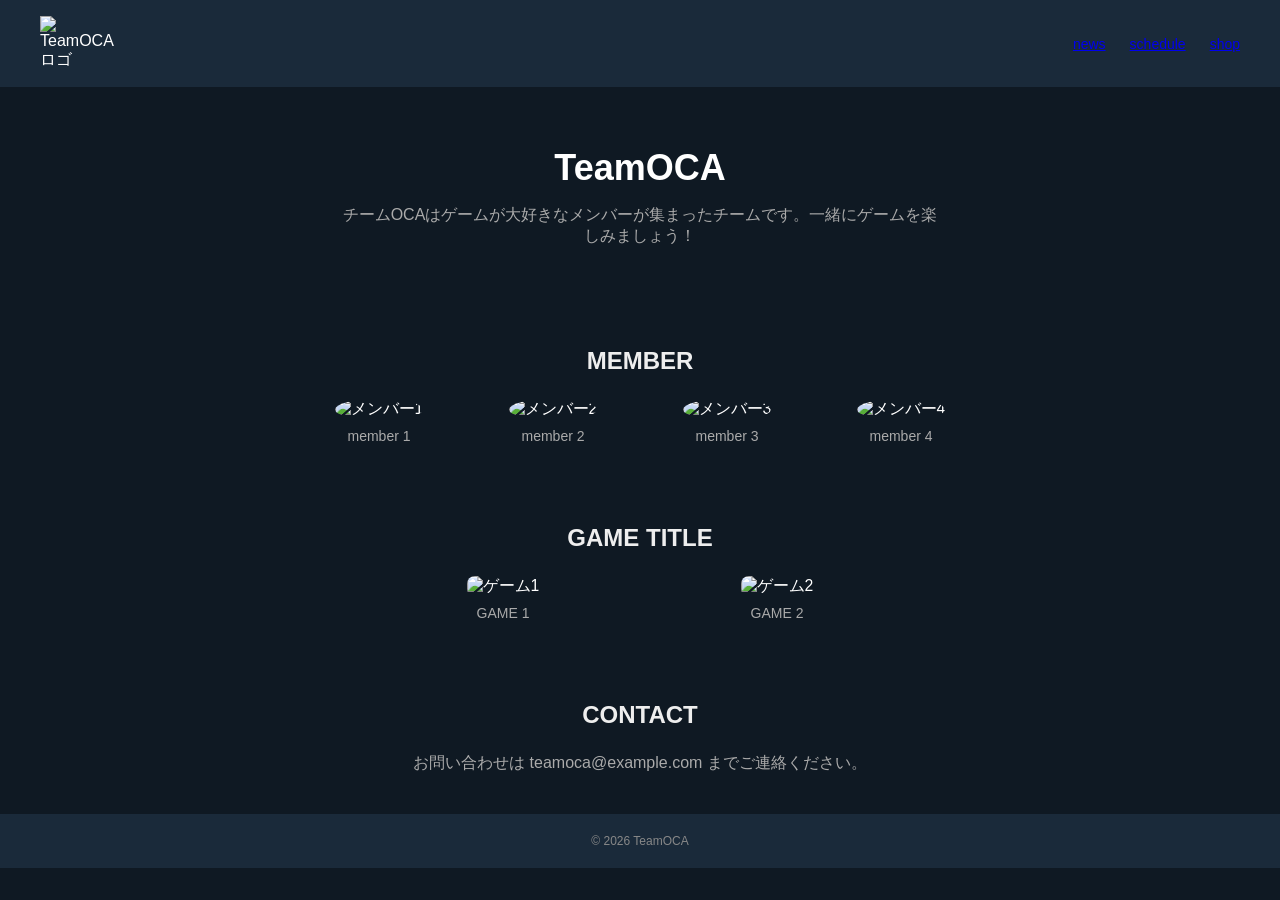
==== exercises/lesson04/index.html @ 77691312 "lesson4 更新" ====
<!doctype html>
<html lang="ja">
  <head>
    <meta charset="UTF-8" />
    <meta name="viewport" content="width=device-width, initial-scale=1.0" />
    <link rel="stylesheet" href="style.css" />
    <title>TeamOCA</title>
  </head>
  <body>
    <!-- ============================================
       ① ヘッダー
       ロゴ画像とナビゲーションリンクを横並びにしよう

       ヒント:
       - ロゴ画像: <img src="img/logo.png" alt="..." width="80">
       - ナビリンク: <a href="#">リンク名</a> を3つ（news, schedule, shop）
       - 外側の div に class="header" をつける
       - ナビ部分を <div class="header-nav"> で囲む
       ============================================ -->
    <div class="header">
      <img src="img/logo.png" alt="TeamOCAロゴ" width="80" />
      <div class="header-nav">
        <a href="#">news</a>
        <a href="#">schedule</a>
        <a href="#">shop</a>
      </div>
    </div>

    <!-- ============================================
       ② Aboutセクション
       チーム名と説明文を中央に表示しよう

       ヒント:
       - <div class="about"> で囲む
       - <h1> でチーム名「TeamOCA」
       - <p> で説明文を1〜2文
       ============================================ -->
    <div class="about">
      <h1>TeamOCA</h1>
      <p>
        チームOCAはゲームが大好きなメンバーが集まったチームです。一緒にゲームを楽しみましょう！
      </p>
    </div>
    <!-- ============================================
       ③ メンバーセクション
       メンバーの画像と名前を横並びに表示しよう

       ヒント:
       - <div class="section"> で囲む
       - <h2>MEMBER</h2> で見出し
       - <div class="member-list"> の中に メンバーを並べる
       - 1人分の構造:
           <div class="member">
             <img src="img/member/member_01.jpeg" alt="メンバー1">
             <p>member 1</p>
           </div>
       - member_01 〜 member_04 の4人分を作る

       使える画像:
         img/member/member_01.jpeg
         img/member/member_02.jpeg
         img/member/member_03.jpeg
         img/member/member_04.jpeg
       ============================================ -->
    <div class="section">
      <h2>MEMBER</h2>
      <div class="member-list">
        <div class="member">
          <img src="img/member/member_01.jpeg" alt="メンバー1" />
          <p>member 1</p>
        </div>
        <div class="member">
          <img src="img/member/member_02.jpeg" alt="メンバー2" />
          <p>member 2</p>
        </div>
        <div class="member">
          <img src="img/member/member_03.jpeg" alt="メンバー3" />
          <p>member 3</p>
        </div>
        <div class="member">
          <img src="img/member/member_04.jpeg" alt="メンバー4" />
          <p>member 4</p>
        </div>
      </div>
    </div>
    <!-- ============================================
       ④ ゲームセクション
       ゲームの画像とタイトルを横並びに表示しよう

       ヒント:
       - ③と同じ構造で class名を変える
       - <div class="section"> → <h2>GAME TITLE</h2>
       - <div class="game-list"> の中に ゲームを並べる
       - 1つ分の構造:
           <div class="game">
             <img src="img/game/game_01.jpeg" alt="ゲーム1">
             <p>GAME 1</p>
           </div>

       使える画像:
         img/game/game_01.jpeg
         img/game/game_02.jpeg
       ============================================ -->
    <div class="section">
      <h2>GAME TITLE</h2>
      <div class="game-list">
        <div class="game">
          <img src="img/game/game_01.jpeg" alt="ゲーム1" />
          <p>GAME 1</p>
        </div>
        <div class="game">
          <img src="img/game/game_02.jpeg" alt="ゲーム2" />
          <p>GAME 2</p>
        </div>
      </div>
    </div>
    <!-- ============================================
       ⑤ お問い合わせセクション

       ヒント:
       - <div class="section"> で囲む
       - <h2>CONTACT</h2>
       - <p> でメールアドレスなどの連絡先を書く
       ============================================ -->
    <div class="section">
      <h2>CONTACT</h2>
      <p>お問い合わせは teamoca@example.com までご連絡ください。</p>
    </div>
    <!-- ============================================
       ⑥ フッター

       ヒント:
       - <div class="footer"> で囲む
       - <p>&copy; 2026 TeamOCA</p>
       - &copy; は © マークになる特殊文字
       ============================================ -->
    <div class="footer">
      <p>&copy; 2026 TeamOCA</p>
    </div>
  </body>
</html>
---- exercises/lesson04/style.css ----
/* =============================================
   リセット・基本設定
   =============================================
   まず最初にこれを書こう。
   ブラウザのデフォルト余白をリセットする定番の書き方です。

   ヒント:
     * { margin: 0; padding: 0; box-sizing: border-box; }
     body に background-color, color, font-family を設定
     img に max-width: 100% を設定（画像がはみ出さないように）
   ============================================= */
* {
  margin: 0;
  padding: 0;
  box-sizing: border-box;
}

body {
  font-family: sans-serif;
  background-color: #0f1923;
  color: white;
}

img {
  max-width: 100%;
}

/* =============================================
   ヘッダー
   =============================================
   ロゴとナビを横並びにして、両端に配置しよう。

   ヒント:
     .header に display: flex を指定
     justify-content: space-between → 両端に配置
     align-items: center → 縦方向の中央揃え
     padding で内側の余白をつける
     background-color で背景色をつける

     .header-nav にも display: flex + gap を指定
     → ナビリンク同士が横並びになる

     .header-nav a に color と text-decoration: none を指定
     → リンクの色を変えて下線を消す
   ============================================= */
.header {
  display: flex;
  justify-content: space-between;
  align-items: center;
  padding: 16px 40px;
  background-color: #1a2a3a;
}

.header-nav {
  display: flex;
  gap: 24px;
}

.header-nav {
  color: #ccc;
  text-decoration: none;
  font-size: 14px;
}
/* =============================================
   Aboutセクション
   =============================================
   チーム名と説明文を中央に表示しよう。

   ヒント:
     .about に text-align: center と padding を設定
     .about h1 に font-size を設定
     .about p に color（薄めの色）を設定
   ============================================= */
.about {
  text-align: center;
  padding: 60px 40px;
}

.about h1 {
  font-size: 36px;
  margin-bottom: 16px;
}

.about p {
  color: #aaa;
  max-width: 600px;
  margin: 0 auto;
}
/* =============================================
   セクション共通
   =============================================
   メンバー・ゲーム・お問い合わせで共通のスタイル。

   ヒント:
     .section に padding を設定
     .section h2 に text-align: center, font-size, margin-bottom を設定
   ============================================= */
.section {
  padding: 40px;
}

.section h2 {
  text-align: center;
  font-size: 24px;
  margin-bottom: 24px;
  color: #eee;
}
/* =============================================
   メンバーセクション
   =============================================
   メンバーの画像と名前を横並びにしよう。

   ヒント:
     .member-list に display: flex を指定
     justify-content: center → 中央寄せ
     gap → メンバー間の隙間
     flex-wrap: wrap → 画面が狭いとき折り返す

     .member に text-align: center, width を設定

     .member img に width, height を設定
     border-radius: 50% → 画像が丸くなる！
     object-fit: cover → 画像が歪まない

     .member p に margin-top, font-size, color を設定
   ============================================= */
.member-list {
  display: flex;
  justify-content: center;
  gap: 24px;
  flex-wrap: wrap;
}

.member {
  text-align: center;
  width: 150px;
}

.member img {
  width: 150px;
  height: 150px;
  border-radius: 50%;
  object-fit: cover;
}

.member p {
  margin-top: 8px;
  font-size: 14px;
  color: #ccc;
}
/* =============================================
   ゲームセクション
   =============================================
   メンバーとほぼ同じ構造。class名を変えて書こう。

   ヒント:
     .game-list → display: flex, justify-content, gap, flex-wrap
     .game → text-align: center, width
     .game img → width, height, border-radius: 8px, object-fit: cover
     .game p → margin-top, font-size, color
   ============================================= */
.game-list {
  display: flex;
  justify-content: center;
  gap: 24px;
  flex-wrap: wrap;
}

.game {
  text-align: center;
  width: 250px;
}

.game img {
  width: 250px;
  height: 150px;
  border-radius: 8px;
  object-fit: cover;
}

.game p {
  margin-top: 8px;
  font-size: 14px;
  color: #ccc;
}
/* =============================================
   お問い合わせ
   =============================================
   ヒント:
     .section p に text-align: center と color を設定
   ============================================= */
.section p {
  text-align: center;
  color: #aaa;
}
/* =============================================
   フッター
   =============================================
   ヒント:
     .footer に text-align: center, padding, background-color を設定
     color, font-size を設定
   ============================================= */
.footer {
  text-align: center;
  padding: 20px;
  background-color: #1a2a3a;
  color: #888;
  font-size: 12px;
}
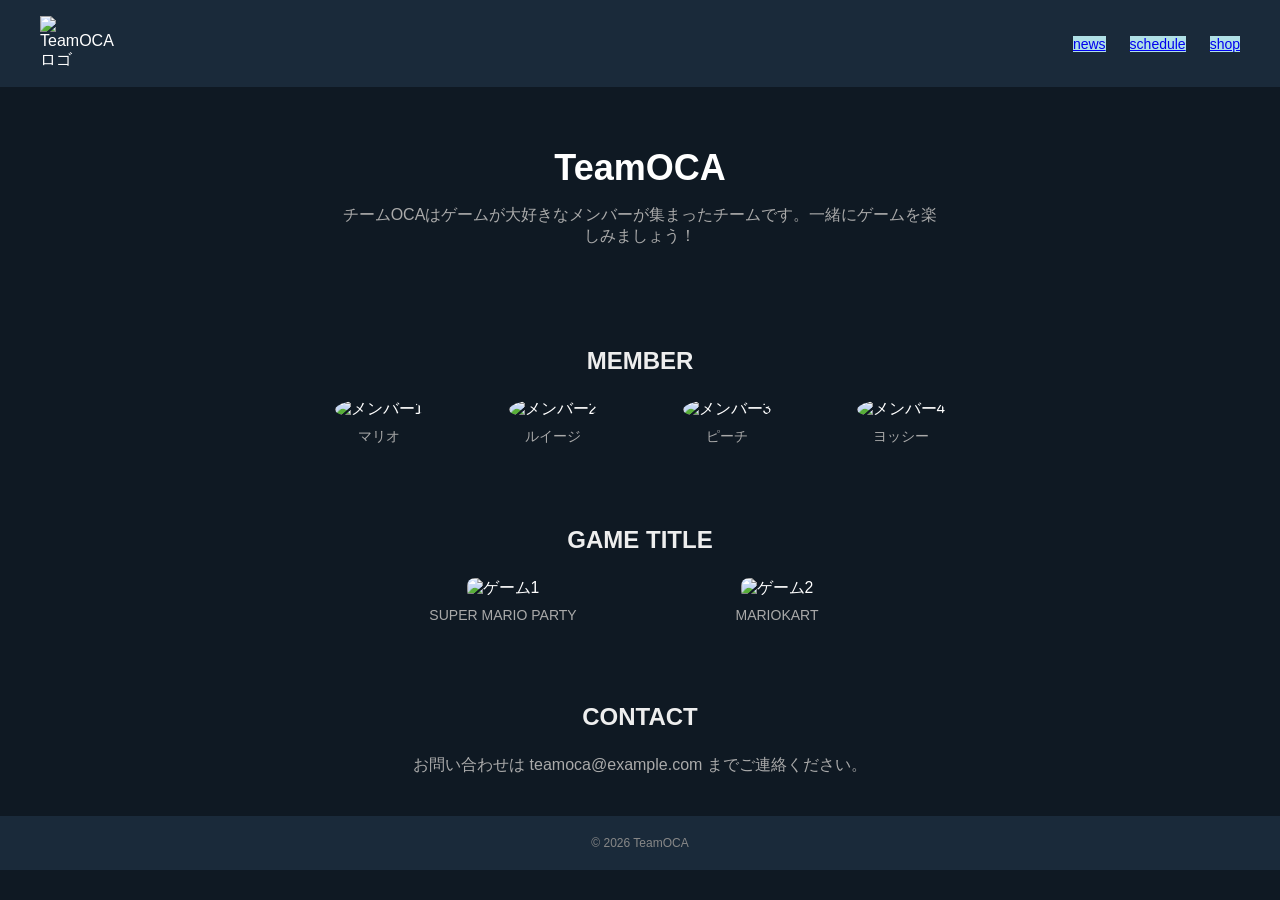
==== commit b5508062: "lesson4 更新" ====
--- a/exercises/lesson04/index.html
+++ b/exercises/lesson04/index.html
@@ -1,5 +1,11 @@
 <!doctype html>
 <html lang="ja">
+  <meta
+    name="”viewport”"
+    content="”width"
+    ="device-width,initial-scale"
+    ="1.0″"
+  />
   <head>
     <meta charset="UTF-8" />
     <meta name="viewport" content="width=device-width, initial-scale=1.0" />
@@ -67,19 +73,19 @@
       <div class="member-list">
         <div class="member">
           <img src="img/member/member_01.jpeg" alt="メンバー1" />
-          <p>member 1</p>
+          <p>マリオ</p>
         </div>
         <div class="member">
           <img src="img/member/member_02.jpeg" alt="メンバー2" />
-          <p>member 2</p>
+          <p>ルイージ</p>
         </div>
         <div class="member">
           <img src="img/member/member_03.jpeg" alt="メンバー3" />
-          <p>member 3</p>
+          <p>ピーチ</p>
         </div>
         <div class="member">
           <img src="img/member/member_04.jpeg" alt="メンバー4" />
-          <p>member 4</p>
+          <p>ヨッシー</p>
         </div>
       </div>
     </div>
@@ -106,11 +112,11 @@
       <div class="game-list">
         <div class="game">
           <img src="img/game/game_01.jpeg" alt="ゲーム1" />
-          <p>GAME 1</p>
+          <p>SUPER MARIO PARTY</p>
         </div>
         <div class="game">
           <img src="img/game/game_02.jpeg" alt="ゲーム2" />
-          <p>GAME 2</p>
+          <p>MARIOKART</p>
         </div>
       </div>
     </div>
--- a/exercises/lesson04/style.css
+++ b/exercises/lesson04/style.css
@@ -16,7 +16,7 @@
 }
 
 body {
-  font-family: sans-serif;
+  font-family: Arial, Helvetica, sans-serif;
   background-color: #0f1923;
   color: white;
 }
@@ -207,3 +207,16 @@
   color: #888;
   font-size: 12px;
 }
+
+.header a {
+  background-color: powderblue;
+  transition: background-color 0.5s;
+}
+
+.header a:hover {
+  background-color: gold;
+}
+
+.about {
+  background-image: url(img/about.jpg);
+}
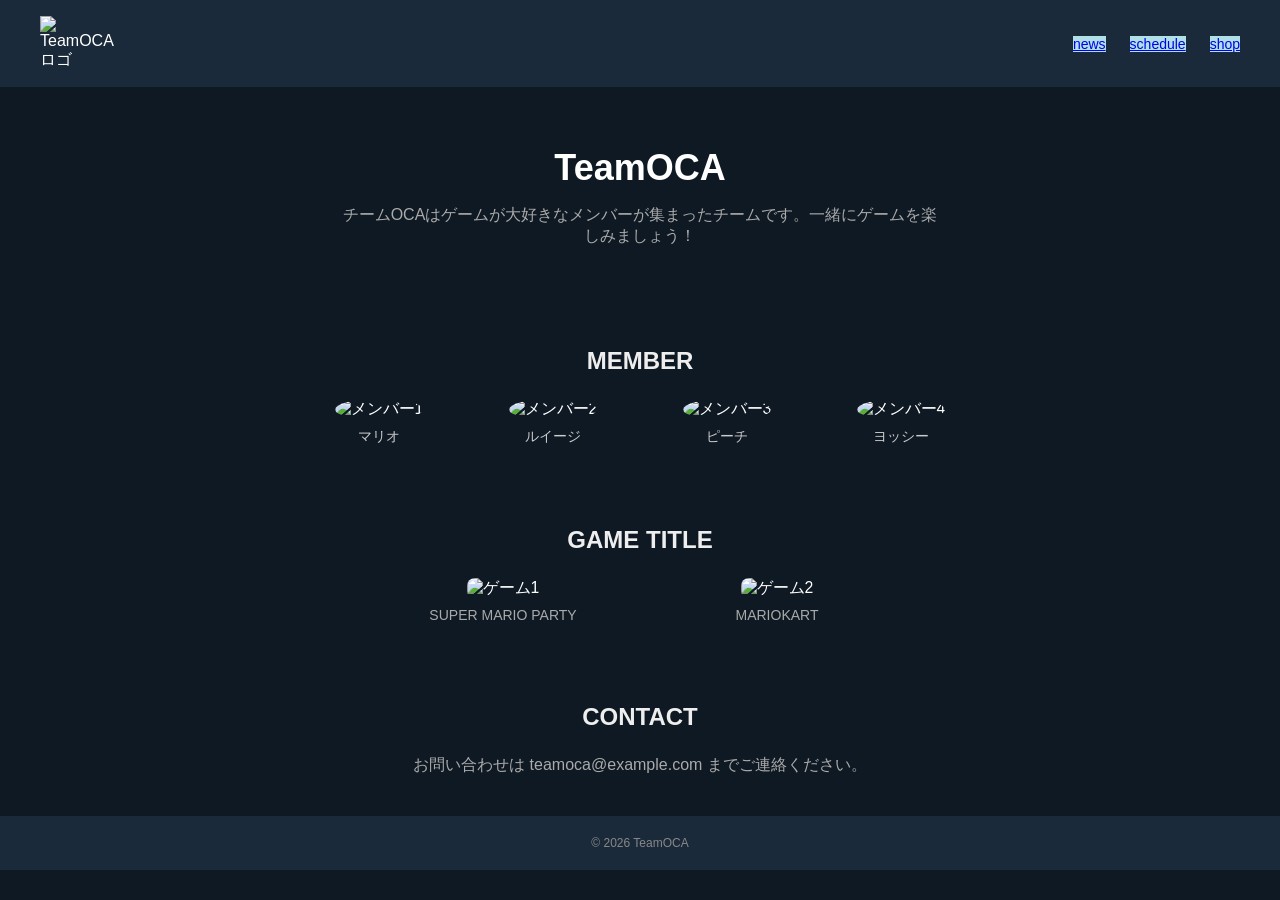
==== commit 9bf7bac4: "lesson4 更新" ====
--- a/exercises/lesson04/index.html
+++ b/exercises/lesson04/index.html
@@ -1,5 +1,6 @@
 <!doctype html>
 <html lang="ja">
+  <meta name="viewport" content="width=device-width, initial-scale=1.0" />
   <meta
     name="”viewport”"
     content="”width"
@@ -8,7 +9,6 @@
   />
   <head>
     <meta charset="UTF-8" />
-    <meta name="viewport" content="width=device-width, initial-scale=1.0" />
     <link rel="stylesheet" href="style.css" />
     <title>TeamOCA</title>
   </head>
@@ -68,7 +68,7 @@
          img/member/member_03.jpeg
          img/member/member_04.jpeg
        ============================================ -->
-    <div class="section">
+    <div class="section-a">
       <h2>MEMBER</h2>
       <div class="member-list">
         <div class="member">
--- a/exercises/lesson04/style.css
+++ b/exercises/lesson04/style.css
@@ -105,6 +105,17 @@
   margin-bottom: 24px;
   color: #eee;
 }
+
+.section-a {
+  padding: 40px;
+}
+
+.section-a h2 {
+  text-align: center;
+  font-size: 24px;
+  margin-bottom: 24px;
+  color: #eee;
+}
 /* =============================================
    メンバーセクション
    =============================================
@@ -220,3 +231,11 @@
 .about {
   background-image: url(img/about.jpg);
 }
+
+@media screen and (max-width: 767px) {
+  /* 767pxまでの幅の場合に適応される */
+  .section-a {
+    padding: 40px 150px;
+    gap: 24px;
+  }
+}
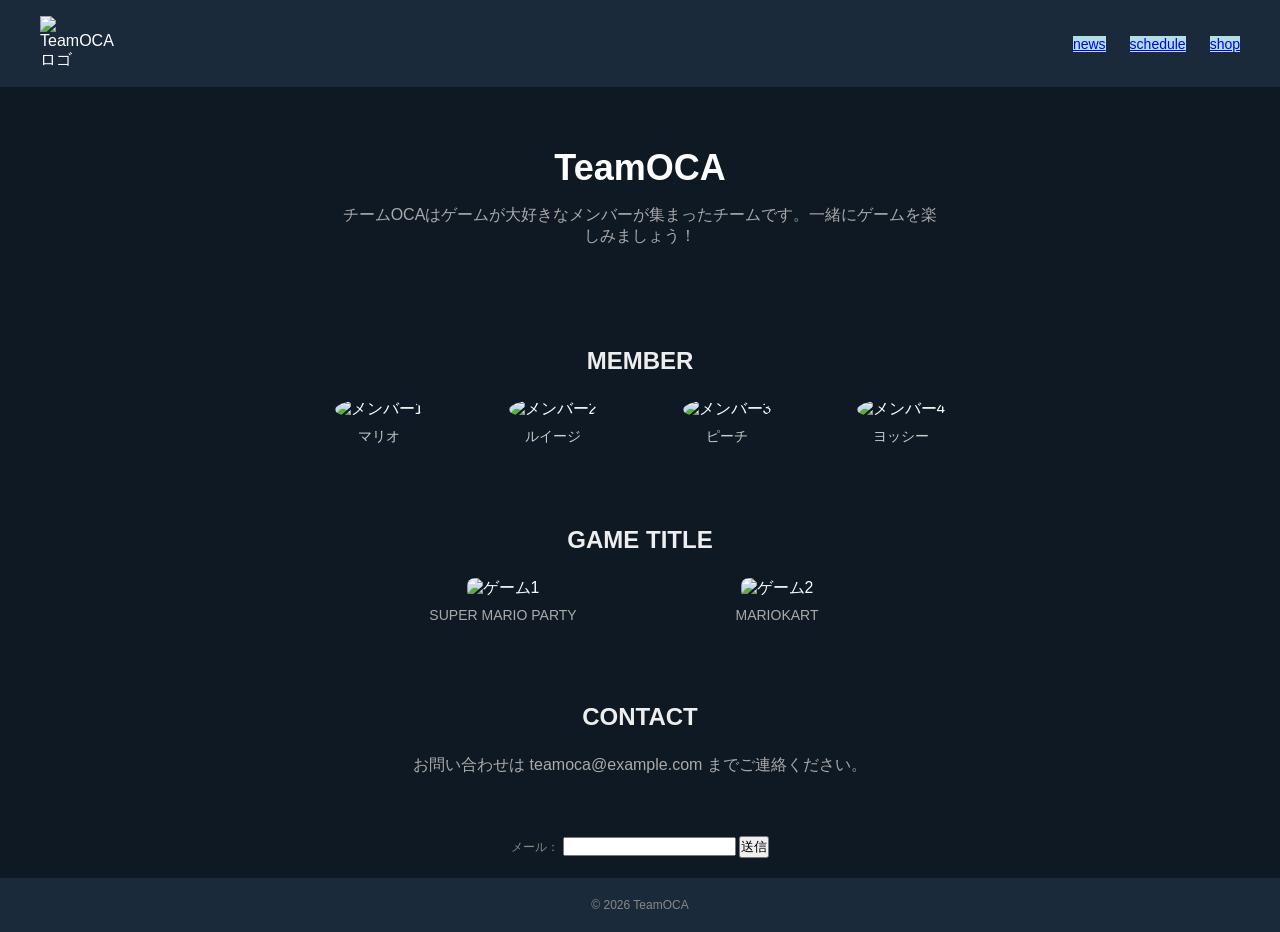
==== commit 6576dfd9: "更新" ====
--- a/exercises/lesson04/index.html
+++ b/exercises/lesson04/index.html
@@ -132,6 +132,15 @@
       <h2>CONTACT</h2>
       <p>お問い合わせは teamoca@example.com までご連絡ください。</p>
     </div>
+
+    <div class="form">
+      <form action="xxx.html" method="get" name="mail_form">
+        メール： <input type="text" name="mail" />
+
+        <input type="submit" value="送信" />
+      </form>
+    </div>
+
     <!-- ============================================
        ⑥ フッター
 
--- a/exercises/lesson04/style.css
+++ b/exercises/lesson04/style.css
@@ -239,3 +239,10 @@
     gap: 24px;
   }
 }
+
+.form {
+  text-align: center;
+  padding: 20px;
+  color: #888;
+  font-size: 12px;
+}
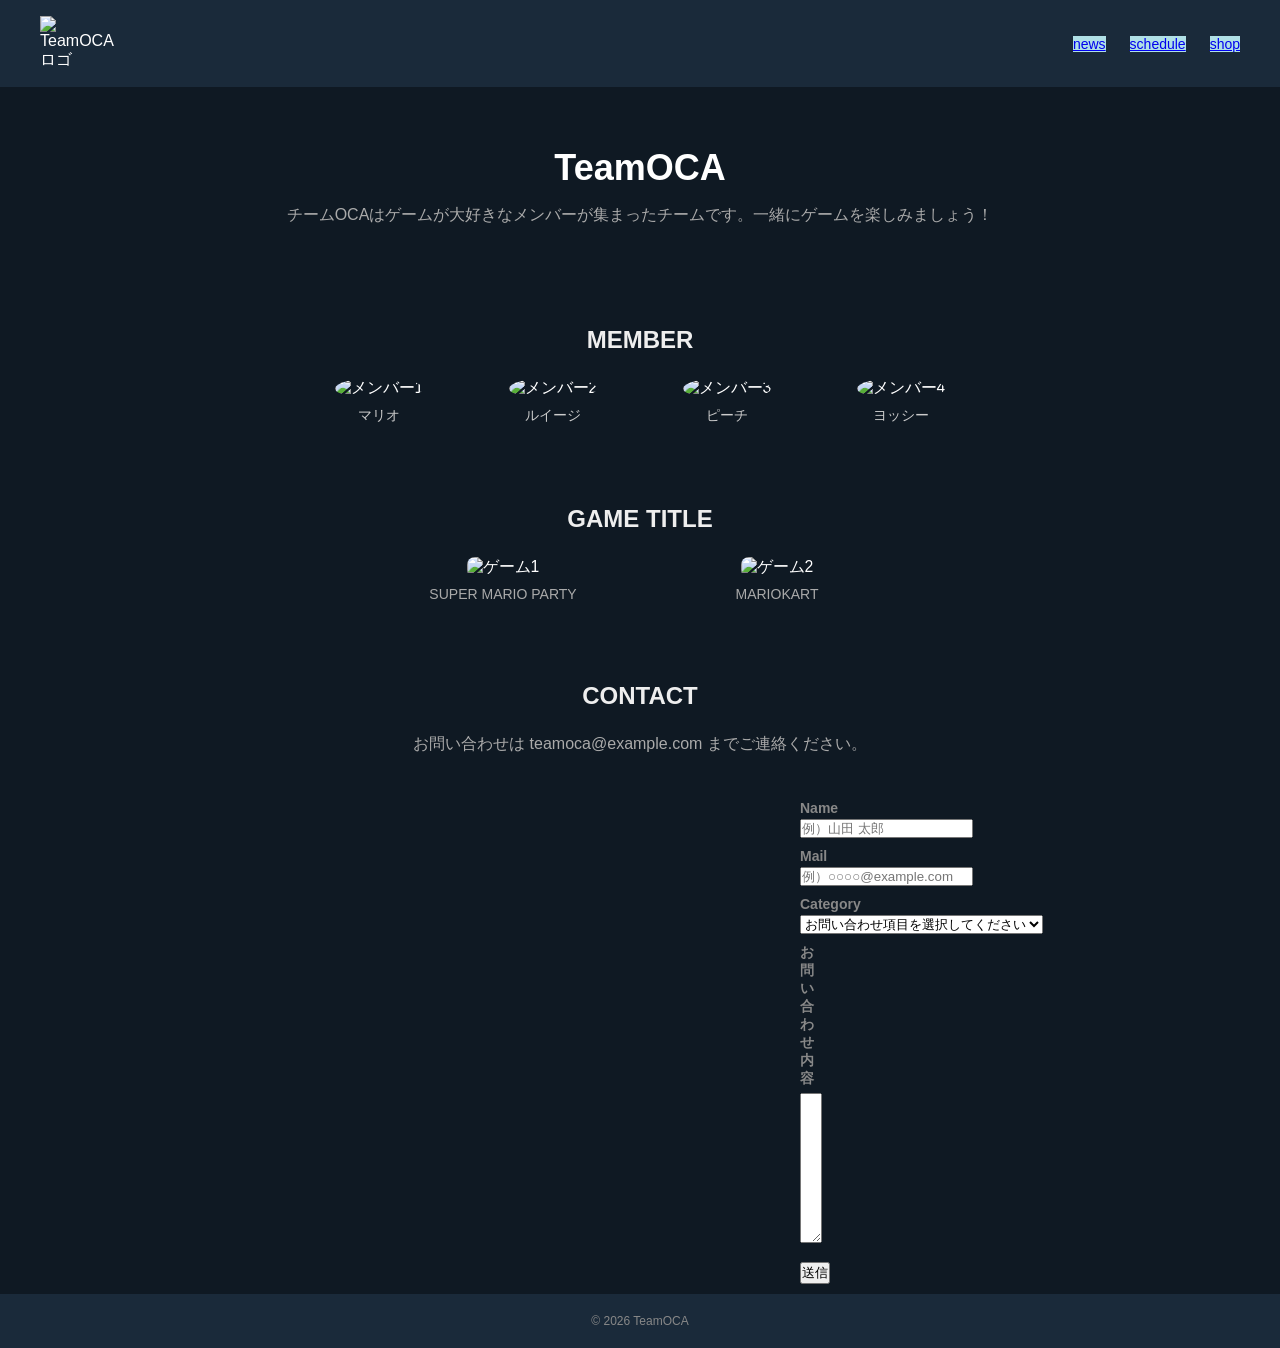
==== commit c5a72496: "更新" ====
--- a/exercises/lesson04/index.html
+++ b/exercises/lesson04/index.html
@@ -133,14 +133,39 @@
       <p>お問い合わせは teamoca@example.com までご連絡ください。</p>
     </div>
 
-    <div class="form">
-      <form action="xxx.html" method="get" name="mail_form">
-        メール： <input type="text" name="mail" />
-
-        <input type="submit" value="送信" />
+    <div class="name">
+      <form action="xxx.html" method="get" name="name_form">
+        <h2>Name</h2>
+        <input type="text" name="name" placeholder="例）山田 太郎" />
       </form>
     </div>
 
+    <div class="mail">
+      <form action="xxx.html" method="get" name="mail_form">
+        <h2>Mail</h2>
+        <input type="email" name="mail" placeholder="例）○○○○@example.com" />
+      </form>
+    </div>
+
+    <div class="category">
+              <h2>Category</h2>
+      <select name="item">
+        <option value="">お問い合わせ項目を選択してください</option>
+      </select>
+      </form>
+    </div>
+
+     <div class="form">
+      <form action="xxx.html" method="get" name="mail_form">
+            <h2>お問い合わせ内容</h2>
+            <textarea name="お問い合わせ内容" maxlength="400"></textarea>
+            </form>
+     </div>
+
+
+    <div class="send">
+      <input type="submit" value="送信" />
+    </div>
     <!-- ============================================
        ⑥ フッター
 
--- a/exercises/lesson04/style.css
+++ b/exercises/lesson04/style.css
@@ -83,7 +83,7 @@
 
 .about p {
   color: #aaa;
-  max-width: 600px;
+  max-width: 1000px;
   margin: 0 auto;
 }
 /* =============================================
@@ -240,9 +240,63 @@
   }
 }
 
+.name {
+  text-align: left;
+  padding: 5px 800px;
+  color: #888;
+}
+
+.name h2 {
+  text-align: left;
+  font-size: 14px;
+  padding-bottom: 3px;
+}
+
+.mail {
+  text-align: left;
+  padding: 5px 800px;
+  color: #888;
+}
+
+.mail h2 {
+  text-align: left;
+  font-size: 14px;
+  padding-bottom: 3px;
+}
+
+.category {
+  text-align: left;
+  padding: 5px 800px;
+  color: #888;
+}
+
+.category h2 {
+  text-align: left;
+  font-size: 14px;
+  padding-bottom: 3px;
+}
+
+.send {
+  text-align: left;
+  padding: 10px 800px;
+}
+
 .form {
-  text-align: center;
-  padding: 20px;
-  color: #888;
-  font-size: 12px;
-}
+  text-align: left;
+  padding: 5px 800px;
+  color: #888;
+}
+
+.form h2 {
+  text-align: left;
+  font-size: 14px;
+  padding-bottom: 5px;
+}
+
+.form textarea {
+  width: 100%;
+  max-width: 600px;
+  height: 150px;
+  padding: 10px;
+  font-size: 16px;
+}
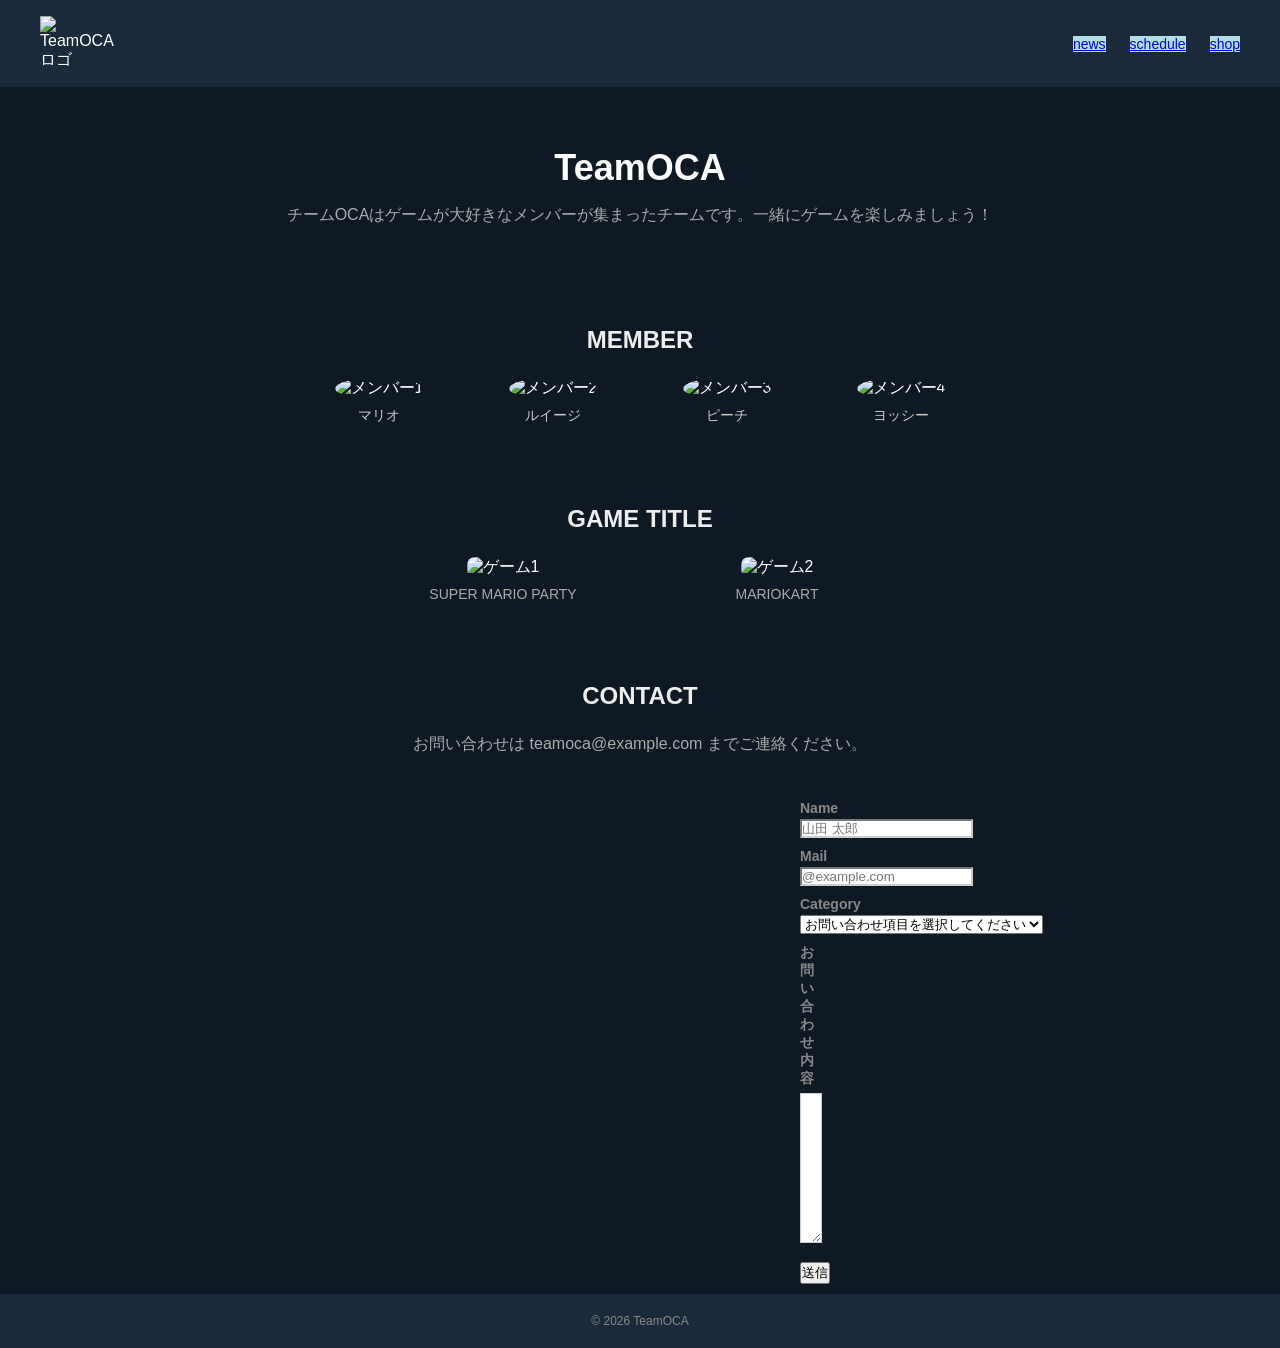
==== commit 94be3551: "更新" ====
--- a/exercises/lesson04/index.html
+++ b/exercises/lesson04/index.html
@@ -136,14 +136,14 @@
     <div class="name">
       <form action="xxx.html" method="get" name="name_form">
         <h2>Name</h2>
-        <input type="text" name="name" placeholder="例）山田 太郎" />
+        <input type="text" name="name" minlength="1" maxlength="20" placeholder="山田 太郎" />
       </form>
     </div>
 
     <div class="mail">
       <form action="xxx.html" method="get" name="mail_form">
         <h2>Mail</h2>
-        <input type="email" name="mail" placeholder="例）○○○○@example.com" />
+        <input type="email" name="mail" minlength="1" placeholder="@example.com" />
       </form>
     </div>
 
@@ -151,6 +151,8 @@
               <h2>Category</h2>
       <select name="item">
         <option value="">お問い合わせ項目を選択してください</option>
+        <option value="">ご質問</option>
+        <option value="">その他</option>
       </select>
       </form>
     </div>
@@ -158,7 +160,7 @@
      <div class="form">
       <form action="xxx.html" method="get" name="mail_form">
             <h2>お問い合わせ内容</h2>
-            <textarea name="お問い合わせ内容" maxlength="400"></textarea>
+            <textarea name="お問い合わせ内容" minlength="1" maxlength="400"></textarea>
             </form>
      </div>
 
--- a/exercises/lesson04/style.css
+++ b/exercises/lesson04/style.css
@@ -300,3 +300,20 @@
   padding: 10px;
   font-size: 16px;
 }
+
+input[type="text"]:required,
+input[type="email"]:required,
+input[type="email"]:invalid,
+textarea:required {
+  color: #630015;
+  border-color: #c20c33;
+  background-color: #ffd9e1;
+}
+
+input[type="text"]:valid,
+input[type="email"]:valid,
+textarea:valid {
+  color: #333;
+  border-color: #ccc;
+  background: #fff;
+}
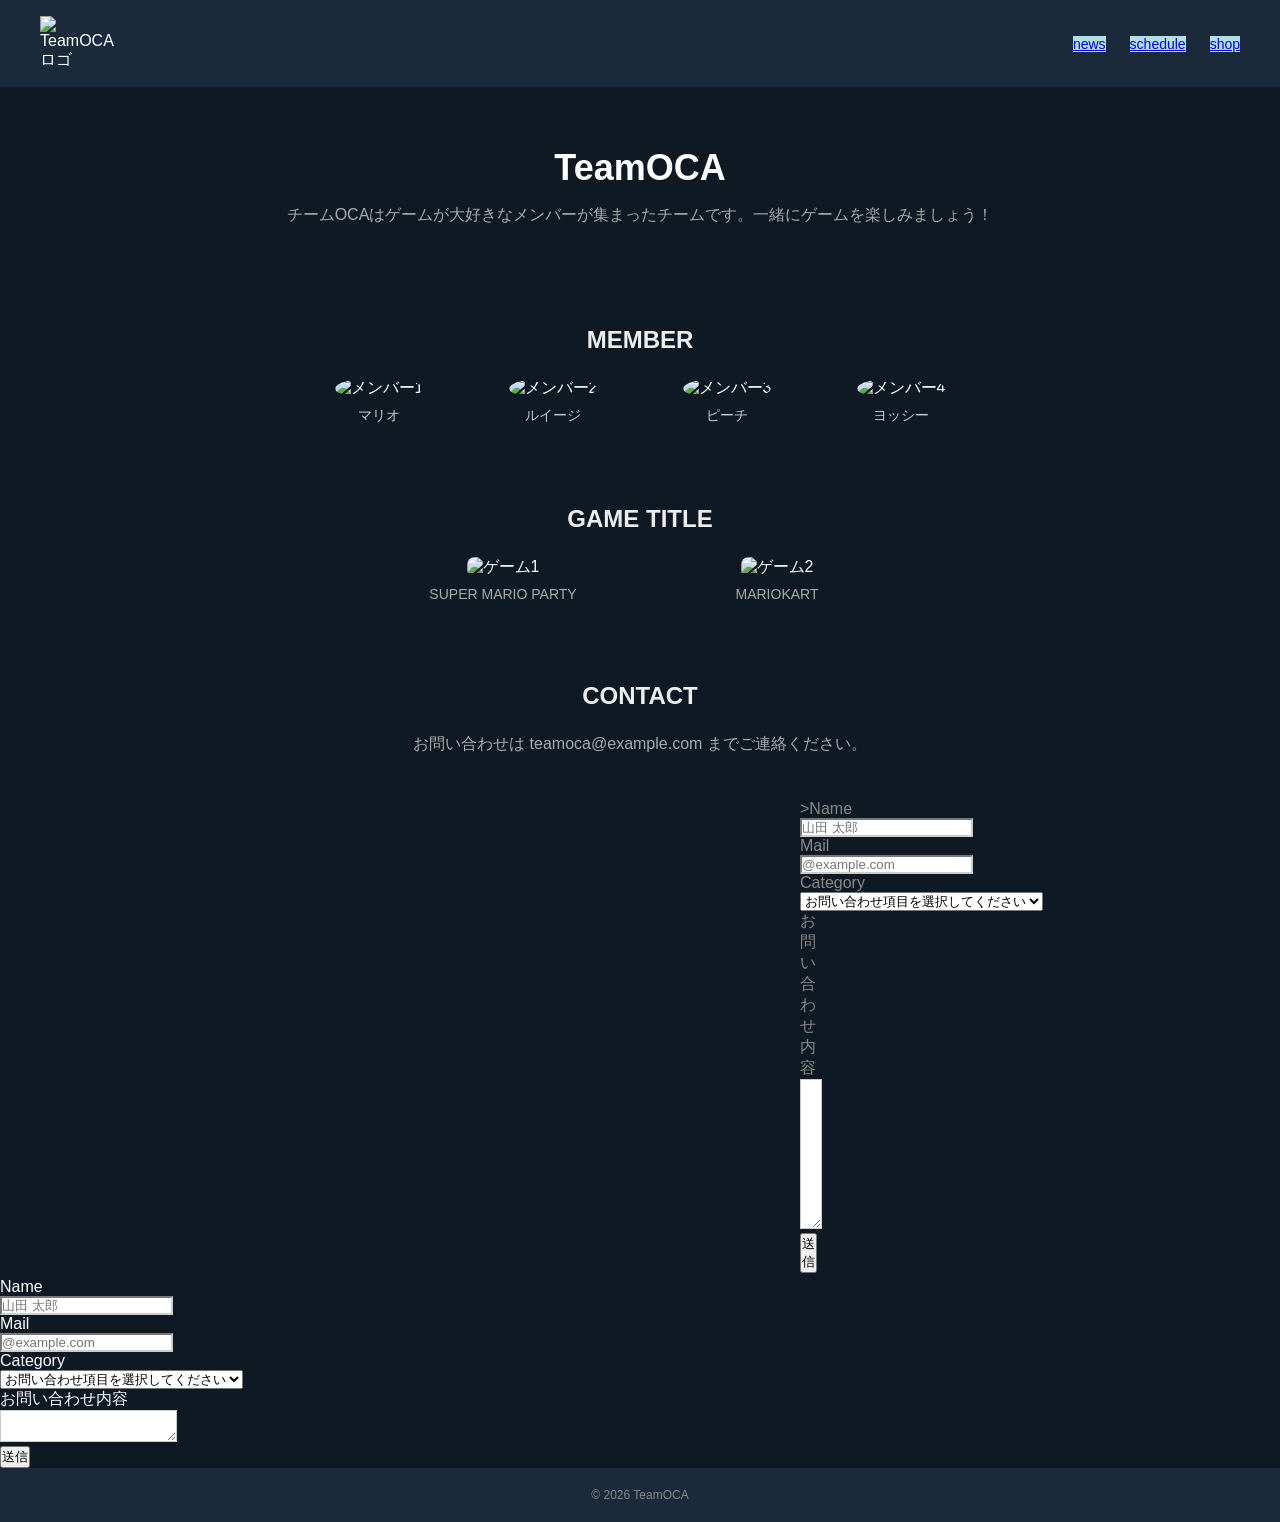
==== commit 47a0d4ac: "更新" ====
--- a/exercises/lesson04/index.html
+++ b/exercises/lesson04/index.html
@@ -133,42 +133,124 @@
       <p>お問い合わせは teamoca@example.com までご連絡ください。</p>
     </div>
 
-    <div class="name">
-      <form action="xxx.html" method="get" name="name_form">
-        <h2>Name</h2>
-        <input type="text" name="name" minlength="1" maxlength="20" placeholder="山田 太郎" />
-      </form>
-    </div>
-
-    <div class="mail">
-      <form action="xxx.html" method="get" name="mail_form">
-        <h2>Mail</h2>
-        <input type="email" name="mail" minlength="1" placeholder="@example.com" />
-      </form>
-    </div>
-
-    <div class="category">
-              <h2>Category</h2>
-      <select name="item">
-        <option value="">お問い合わせ項目を選択してください</option>
-        <option value="">ご質問</option>
-        <option value="">その他</option>
-      </select>
-      </form>
-    </div>
-
-     <div class="form">
-      <form action="xxx.html" method="get" name="mail_form">
-            <h2>お問い合わせ内容</h2>
-            <textarea name="お問い合わせ内容" minlength="1" maxlength="400"></textarea>
-            </form>
-     </div>
-
-
-    <div class="send">
-      <input type="submit" value="送信" />
-    </div>
-    <!-- ============================================
+    <div class="form">
+    <form onsubmit="return validateForm()">
+      <p>
+        <label>
+          >Name<br />
+          <input
+            type="text"
+            id="name"
+            minlength="2"
+            maxlength="20"
+            placeholder="山田 太郎"
+        /></label>
+      </p>
+      <p>
+        <label
+          >Mail<br />
+          <input type="email" id="email" minlength="1" placeholder="@example.com"
+        /></label>
+      </p>
+      <p>
+        <label
+          >Category<br />
+          <select name="item">
+            <option value="">お問い合わせ項目を選択してください</option>
+            <option value="">ご質問</option>
+            <option value="">その他</option>
+          </select>
+        </label>
+      </p>
+      <p>
+        <label
+        >お問い合わせ内容<br />
+        <textarea name="content" minlength="1" maxlength="400"></textarea>
+      </p>
+      <button type="submit">送信</button>
+    </form>
+    </div>
+
+    <script>
+      function validateForm() {
+        const name = document.getElementById('name').value.trim();
+        const email = document.getElementById('email').value.trim();
+      
+
+      let errors = [];
+
+      if (name.length < 4) {
+        errors.push("・名前は4文字以上で入力してください。");
+      }
+
+      if(email.includes("@")) {
+        errors.push("・正しいメールアドレスの形式で入力してください。");
+      }
+
+      if (errors.length > 0) {
+            alert("入力内容に不備があります。\n\n" + errors.join("\n"));
+            return false;
+      }
+
+      alert("送信が完了しました！");
+        return true;
+    }
+    </script>
+      
+
+    <form onsubmit="return validateForm()">
+        <p>
+            <label>Name<br>
+            <input type="text" id="username" minlength="2" maxlength="20" placeholder="山田 太郎"></label>
+        </p>
+        <p>
+            <label>Mail<br>
+            <input type="text" id="email" minlength="1" placeholder="@example.com"></label>
+        </p>
+        <p>
+        <label
+          >Category<br />
+          <select name="item">
+            <option value="">お問い合わせ項目を選択してください</option>
+            <option value="">ご質問</option>
+            <option value="">その他</option>
+          </select>
+        </label>
+      </p>
+      <p>
+        <label
+        >お問い合わせ内容<br />
+        <textarea name="content" minlength="1" maxlength="400"></textarea>
+      </p>
+        <button type="submit">送信</button>
+    </form>
+
+    <script>
+    function validateForm() {
+        const name = document.getElementById('name').value.trim();
+        const email = document.getElementById('email').value.trim();
+
+        let errors = [];
+
+        if (name === "") {
+            errors.push("・お名前を入力してください。");
+        }
+
+        if (!email.includes("@")) {
+            errors.push("・正しいメールアドレスを入力してください。");
+        }
+
+        if (errors.length > 0) {
+            alert("入力内容に不備があります。\n\n" + errors.join("\n"));
+            return false;
+        }
+
+        alert("送信が完了しました！");
+        return true;
+    }
+    </script>
+    
+        <!-- ============================================
        ⑥ フッター
 
        ヒント:
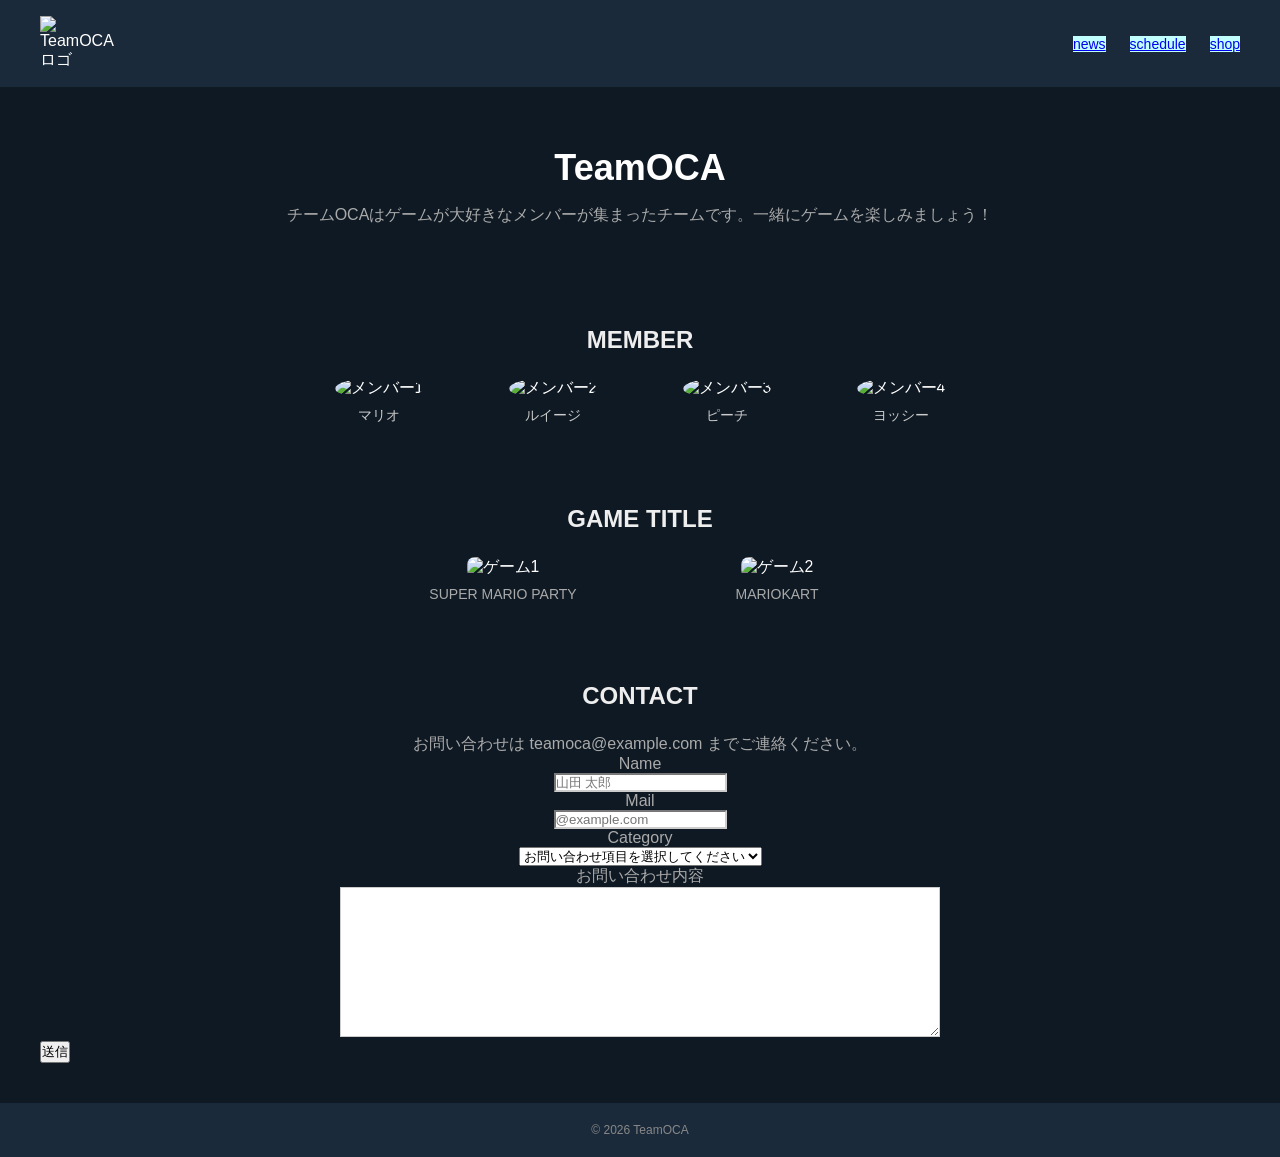
==== commit c04d69a5: "更新" ====
--- a/exercises/lesson04/index.html
+++ b/exercises/lesson04/index.html
@@ -131,25 +131,19 @@
     <div class="section">
       <h2>CONTACT</h2>
       <p>お問い合わせは teamoca@example.com までご連絡ください。</p>
-    </div>
-
-    <div class="form">
+          <div class="form">
     <form onsubmit="return validateForm()">
       <p>
-        <label>
+        <label
           >Name<br />
           <input
-            type="text"
-            id="name"
-            minlength="2"
-            maxlength="20"
-            placeholder="山田 太郎"
+            type="text" id="name" minlength="2" maxlength="20" placeholder="山田 太郎"
         /></label>
       </p>
       <p>
         <label
           >Mail<br />
-          <input type="email" id="email" minlength="1" placeholder="@example.com"
+          <input type="email" id="email" minlength="2" placeholder="@example.com"
         /></label>
       </p>
       <p>
@@ -165,79 +159,33 @@
       <p>
         <label
         >お問い合わせ内容<br />
-        <textarea name="content" minlength="1" maxlength="400"></textarea>
+        <textarea id="contents" minlength="2" maxlength="400"></textarea>
       </p>
       <button type="submit">送信</button>
     </form>
     </div>
 
-    <script>
-      function validateForm() {
-        const name = document.getElementById('name').value.trim();
-        const email = document.getElementById('email').value.trim();
-      
-
-      let errors = [];
-
-      if (name.length < 4) {
-        errors.push("・名前は4文字以上で入力してください。");
-      }
-
-      if(email.includes("@")) {
-        errors.push("・正しいメールアドレスの形式で入力してください。");
-      }
-
-      if (errors.length > 0) {
-            alert("入力内容に不備があります。\n\n" + errors.join("\n"));
-            return false;
-      }
-
-      alert("送信が完了しました！");
-        return true;
-    }
-    </script>
-      
-
-    <form onsubmit="return validateForm()">
-        <p>
-            <label>Name<br>
-            <input type="text" id="username" minlength="2" maxlength="20" placeholder="山田 太郎"></label>
-        </p>
-        <p>
-            <label>Mail<br>
-            <input type="text" id="email" minlength="1" placeholder="@example.com"></label>
-        </p>
-        <p>
-        <label
-          >Category<br />
-          <select name="item">
-            <option value="">お問い合わせ項目を選択してください</option>
-            <option value="">ご質問</option>
-            <option value="">その他</option>
-          </select>
-        </label>
-      </p>
-      <p>
-        <label
-        >お問い合わせ内容<br />
-        <textarea name="content" minlength="1" maxlength="400"></textarea>
-      </p>
-        <button type="submit">送信</button>
-    </form>
+
+    </div>
 
     <script>
     function validateForm() {
         const name = document.getElementById('name').value.trim();
         const email = document.getElementById('email').value.trim();
+        const contents = document.getElementById('contents').value.trim();
 
         let errors = [];
 
         if (name === "") {
-            errors.push("・お名前を入力してください。");
+            errors.push("・名前は2文字以上で入力してください。");
         }
 
         if (!email.includes("@")) {
             errors.push("・正しいメールアドレスを入力してください。");
+        }
+
+        if(contents === "") {
+          errors.push("・お問い合わせ内容は2文字以上で入力してください。")
         }
 
         if (errors.length > 0) {
--- a/exercises/lesson04/style.css
+++ b/exercises/lesson04/style.css
@@ -220,7 +220,7 @@
 }
 
 .header a {
-  background-color: powderblue;
+  background-color: rgb(193, 255, 255);
   transition: background-color 0.5s;
 }
 
@@ -240,57 +240,10 @@
   }
 }
 
-.name {
-  text-align: left;
-  padding: 5px 800px;
-  color: #888;
-}
-
-.name h2 {
-  text-align: left;
-  font-size: 14px;
-  padding-bottom: 3px;
-}
-
-.mail {
-  text-align: left;
-  padding: 5px 800px;
-  color: #888;
-}
-
-.mail h2 {
-  text-align: left;
-  font-size: 14px;
-  padding-bottom: 3px;
-}
-
-.category {
-  text-align: left;
-  padding: 5px 800px;
-  color: #888;
-}
-
-.category h2 {
-  text-align: left;
-  font-size: 14px;
-  padding-bottom: 3px;
-}
-
-.send {
-  text-align: left;
-  padding: 10px 800px;
-}
-
 .form {
   text-align: left;
-  padding: 5px 800px;
+  /* padding: 5px 800px; */
   color: #888;
-}
-
-.form h2 {
-  text-align: left;
-  font-size: 14px;
-  padding-bottom: 5px;
 }
 
 .form textarea {
@@ -302,6 +255,7 @@
 }
 
 input[type="text"]:required,
+input[type="text"]:invalid,
 input[type="email"]:required,
 input[type="email"]:invalid,
 textarea:required {
